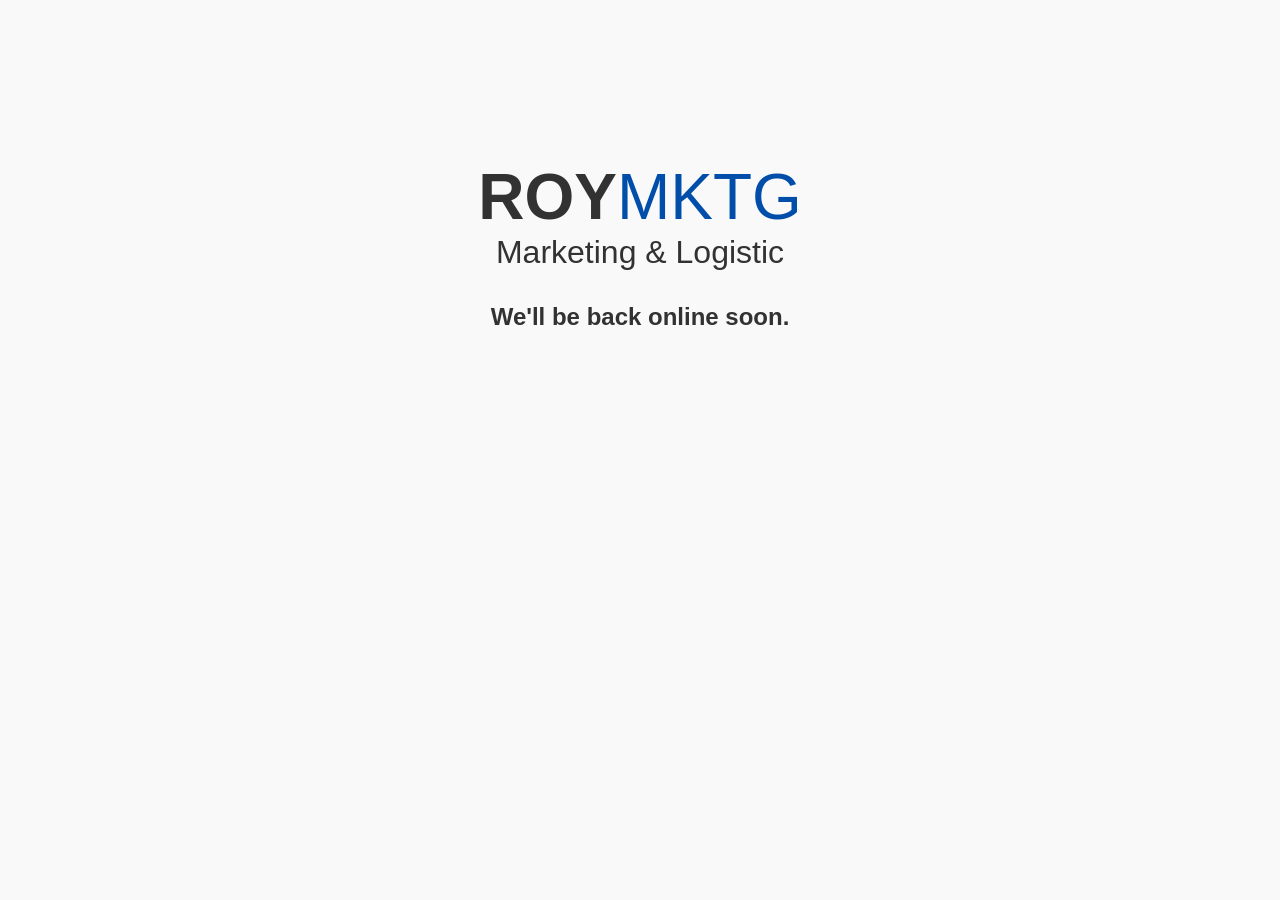
==== index.html @ fbd9825c "First commit" ====
<!DOCTYPE html>
<html lang="en">
    <head>
        <meta charset="UTF-8" />
        <meta name="viewport" content="width=device-width, initial-scale=1.0" />
        <title>ROYMKTG</title>
        <link rel="stylesheet" href="style.css" />
        <meta name="description" content="Marketing & logistic" />
    </head>
    <body>
        <header>
            <h1>ROY<span>MKTG</span></h1>
            <p>Marketing & Logistic</p>
        </header>

        <section><h2>We'll be back online soon.</h2></section>
    </body>
</html>
---- style.css ----
* {
  box-sizing: border-box;
  margin: 0;
  padding: 0;
}

body {
  font-family: Helvetica, Arial, sans-serif;
  color: #323232;
  background-color: #f9f9f9;
}

header {
  text-align: center;
  padding-top: 5em;
  margin-block: auto;
  font-size: 2em;
}
@media (max-width: 600px) {
  header {
    padding-top: 2em;
  }
}
header h1 {
  cursor: default;
  font-weight: bold;
}
header h1 span {
  font-weight: lighter;
  color: #004ea9;
}

section {
  display: flex;
  align-items: center;
  justify-content: center;
  flex-wrap: wrap;
  padding-top: 2em;
}
section div {
  background-color: #eee;
  border-radius: 10px;
  padding: 2em;
  margin: 5em;
  display: flex;
  flex-direction: column;
  align-items: center;
  justify-content: space-between;
}
@media (max-width: 600px) {
  section div {
    margin: 2em;
    margin-top: 3em;
    width: 60vw;
  }
}

.btn1 {
  padding: 0.8em;
  padding-inline: 1.5em;
  text-decoration: none;
  margin-top: 1em;
  background-color: #004ea9;
  color: #f4f4f4;
  border-radius: 10px;
}
.btn1:hover {
  text-decoration: underline;
  background-color: #005eca;
}

.btn2 {
  padding: 0.8em;
  cursor: default;
  padding-inline: 1.5em;
  text-decoration: none;
  margin-top: 1em;
  background-color: #8f8f8f;
  color: #f4f4f4;
  border-radius: 10px;
}/*# sourceMappingURL=style.css.map */
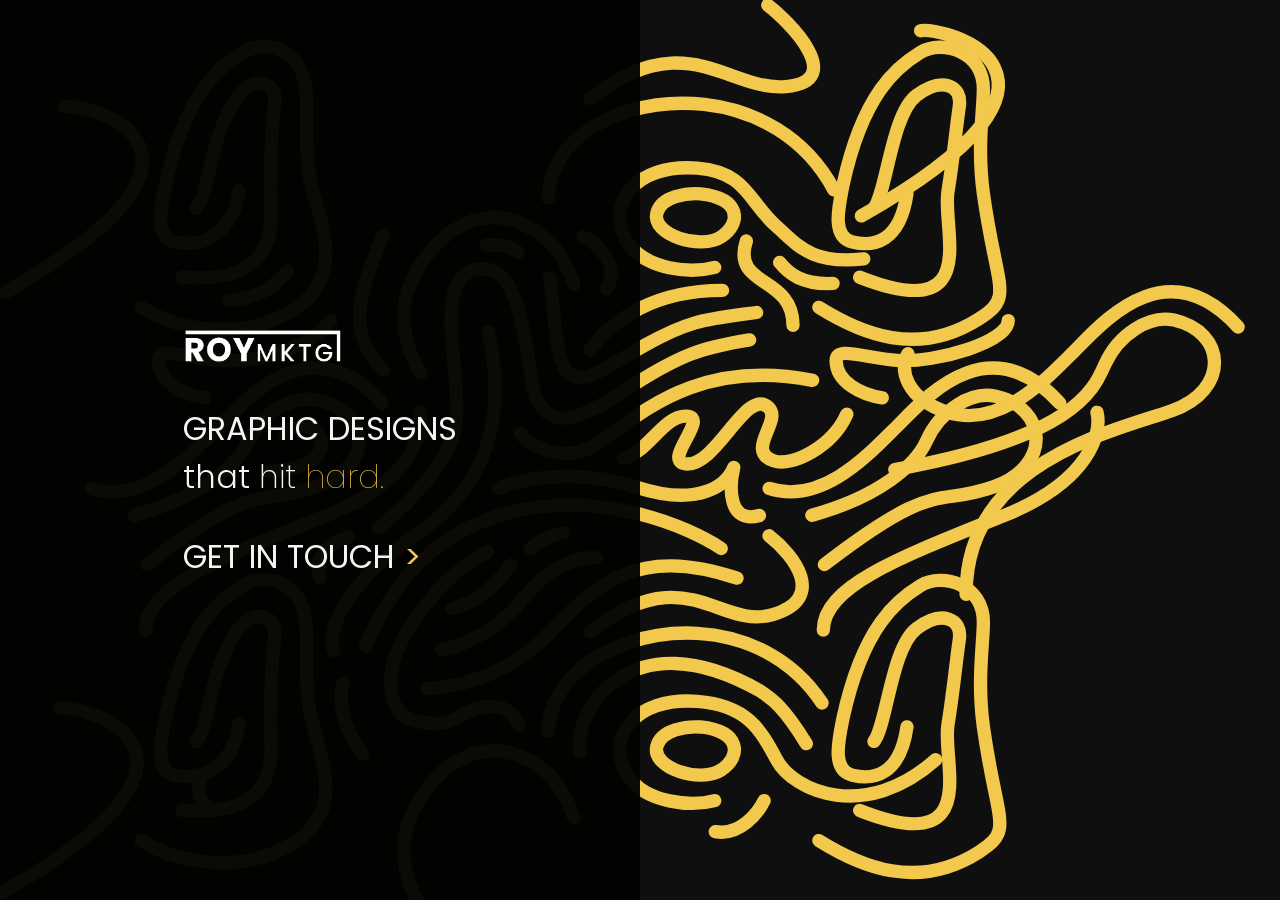
==== commit 81e8b2b5: "update .2" ====
--- a/index.html
+++ b/index.html
@@ -5,14 +5,23 @@
         <meta name="viewport" content="width=device-width, initial-scale=1.0" />
         <title>ROYMKTG</title>
         <link rel="stylesheet" href="style.css" />
+        <link rel="preconnect" href="https://fonts.googleapis.com">
+        <link rel="preconnect" href="https://fonts.gstatic.com" crossorigin>
+        <link
+            href="https://fonts.googleapis.com/css2?family=Poppins:ital,wght@0,100;0,200;0,300;0,400;0,500;0,600;0,700;0,800;0,900;1,100;1,200;1,300;1,400;1,500;1,600;1,700;1,800;1,900&display=swap"
+            rel="stylesheet">
         <meta name="description" content="Marketing & logistic" />
     </head>
     <body>
         <header>
-            <h1>ROY<span>MKTG</span></h1>
-            <p>Marketing & Logistic</p>
+            <nav>
+                <img src="logo.png" alt>
+                <p>GRAPHIC DESIGNS<br><span class="span1">that</span> <span
+                        class="span2">hit</span> <span
+                        class="span3">hard.</span></p>
+                <!-- <a href="#">GET IN TOUCH <span>></span></a> -->
+                <a href="mailto:olivier@roymktg.com">GET IN TOUCH <span>></span></a>
+            </nav>
         </header>
-
-        <section><h2>We'll be back online soon.</h2></section>
     </body>
 </html>
--- a/style.css
+++ b/style.css
@@ -5,54 +5,66 @@
 }
 
 body {
-  font-family: Helvetica, Arial, sans-serif;
-  color: #323232;
-  background-color: #f9f9f9;
+  font-family: "poppins", Arial, sans-serif;
+  color: #f4f4f4;
+  background-color: #0F0F0F;
+  background-image: url(Elements.svg);
+  background-repeat: no-repeat;
+  background-size: cover;
+}
+
+a {
+  text-decoration: none;
+  color: #f4f4f4;
 }
 
 header {
-  text-align: center;
-  padding-top: 5em;
-  margin-block: auto;
+  float: left;
+  height: 100vh;
+  width: 50vw;
   font-size: 2em;
-}
-@media (max-width: 600px) {
-  header {
-    padding-top: 2em;
-  }
-}
-header h1 {
-  cursor: default;
-  font-weight: bold;
-}
-header h1 span {
-  font-weight: lighter;
-  color: #004ea9;
-}
-
-section {
-  display: flex;
-  align-items: center;
-  justify-content: center;
-  flex-wrap: wrap;
-  padding-top: 2em;
-}
-section div {
-  background-color: #eee;
-  border-radius: 10px;
-  padding: 2em;
-  margin: 5em;
+  background-color: rgba(2, 2, 0, 0.9529411765);
   display: flex;
   flex-direction: column;
   align-items: center;
-  justify-content: space-between;
+  justify-content: center;
 }
-@media (max-width: 600px) {
-  section div {
-    margin: 2em;
-    margin-top: 3em;
-    width: 60vw;
+@media (max-width: 800px) {
+  header {
+    width: 100vw;
   }
+}
+header nav {
+  display: flex;
+  flex-direction: column;
+  align-items: left;
+  text-align: left;
+}
+header nav img {
+  max-width: 5em;
+  padding-bottom: 1em;
+}
+header nav p {
+  padding-bottom: 1em;
+}
+header nav p .span1 {
+  font-weight: 300;
+}
+header nav p .span2 {
+  font-weight: 200;
+}
+header nav p .span3 {
+  font-weight: 100;
+  color: #F2C94C;
+}
+header nav a span {
+  color: #F2C94C;
+}
+header nav a:hover {
+  text-decoration: underline;
+  text-decoration-color: #F2C94C;
+  text-decoration-thickness: 0.15em;
+  text-underline-offset: 0.3em;
 }
 
 .btn1 {
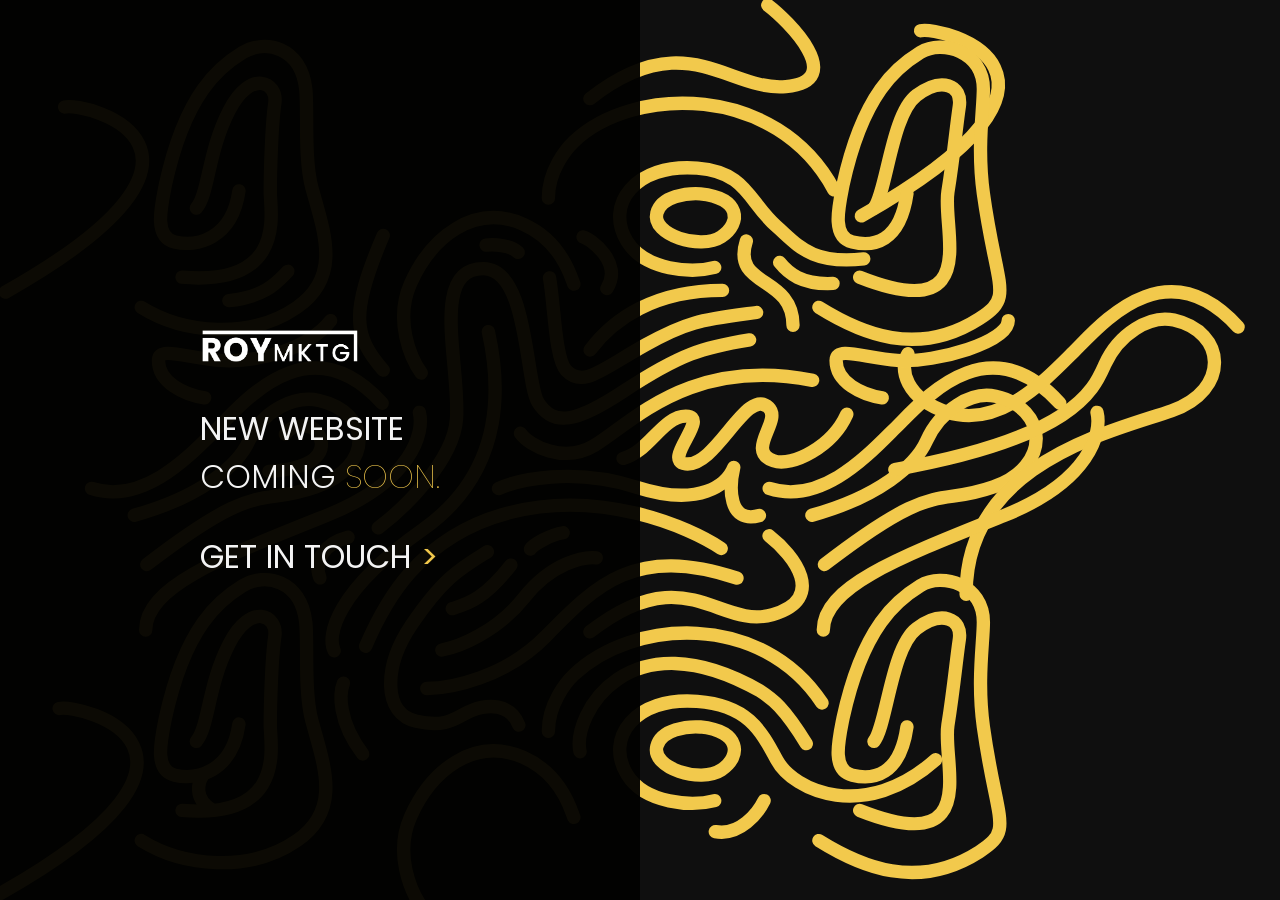
==== commit 105c05c6: "Update "Coming soon index.html" ====
--- a/index.html
+++ b/index.html
@@ -1,24 +1,39 @@
 <!DOCTYPE html>
 <html lang="en">
     <head>
+        <!-- Google tag (gtag.js) -->
+        <script async
+            src="https://www.googletagmanager.com/gtag/js?id=G-N9LEPK4XEE"></script>
+        <script>
+  window.dataLayer = window.dataLayer || [];
+  function gtag(){dataLayer.push(arguments);}
+  gtag('js', new Date());
+
+  gtag('config', 'G-N9LEPK4XEE');
+</script>
         <meta charset="UTF-8" />
         <meta name="viewport" content="width=device-width, initial-scale=1.0" />
-        <title>ROYMKTG</title>
         <link rel="stylesheet" href="style.css" />
         <link rel="preconnect" href="https://fonts.googleapis.com">
         <link rel="preconnect" href="https://fonts.gstatic.com" crossorigin>
         <link
             href="https://fonts.googleapis.com/css2?family=Poppins:ital,wght@0,100;0,200;0,300;0,400;0,500;0,600;0,700;0,800;0,900;1,100;1,200;1,300;1,400;1,500;1,600;1,700;1,800;1,900&display=swap"
             rel="stylesheet">
-        <meta name="description" content="Marketing & logistic" />
+
+        <title>Roy Marketing</title>
+        <meta name="title"
+            content="Roy Marketing  | Branding and Digital Marketing" />
+        <meta name="description"
+            content="Roy MKTG is a digital marketing agency based in Quebec City. We help small business owners with solutions that fits their needs, branding, web design, social media marketing & more." />
     </head>
     <body>
         <header>
             <nav>
                 <img src="logo.png" alt>
-                <p>GRAPHIC DESIGNS<br><span class="span1">that</span> <span
-                        class="span2">hit</span> <span
-                        class="span3">hard.</span></p>
+                <p>NEW WEBSITE<br><span class="span1">COMING</span>
+                      <!--<span
+                        class="span2"></span>--> <span
+                        class="span3">SOON.</span></p>
                 <!-- <a href="#">GET IN TOUCH <span>></span></a> -->
                 <a href="mailto:olivier@roymktg.com">GET IN TOUCH <span>></span></a>
             </nav>
